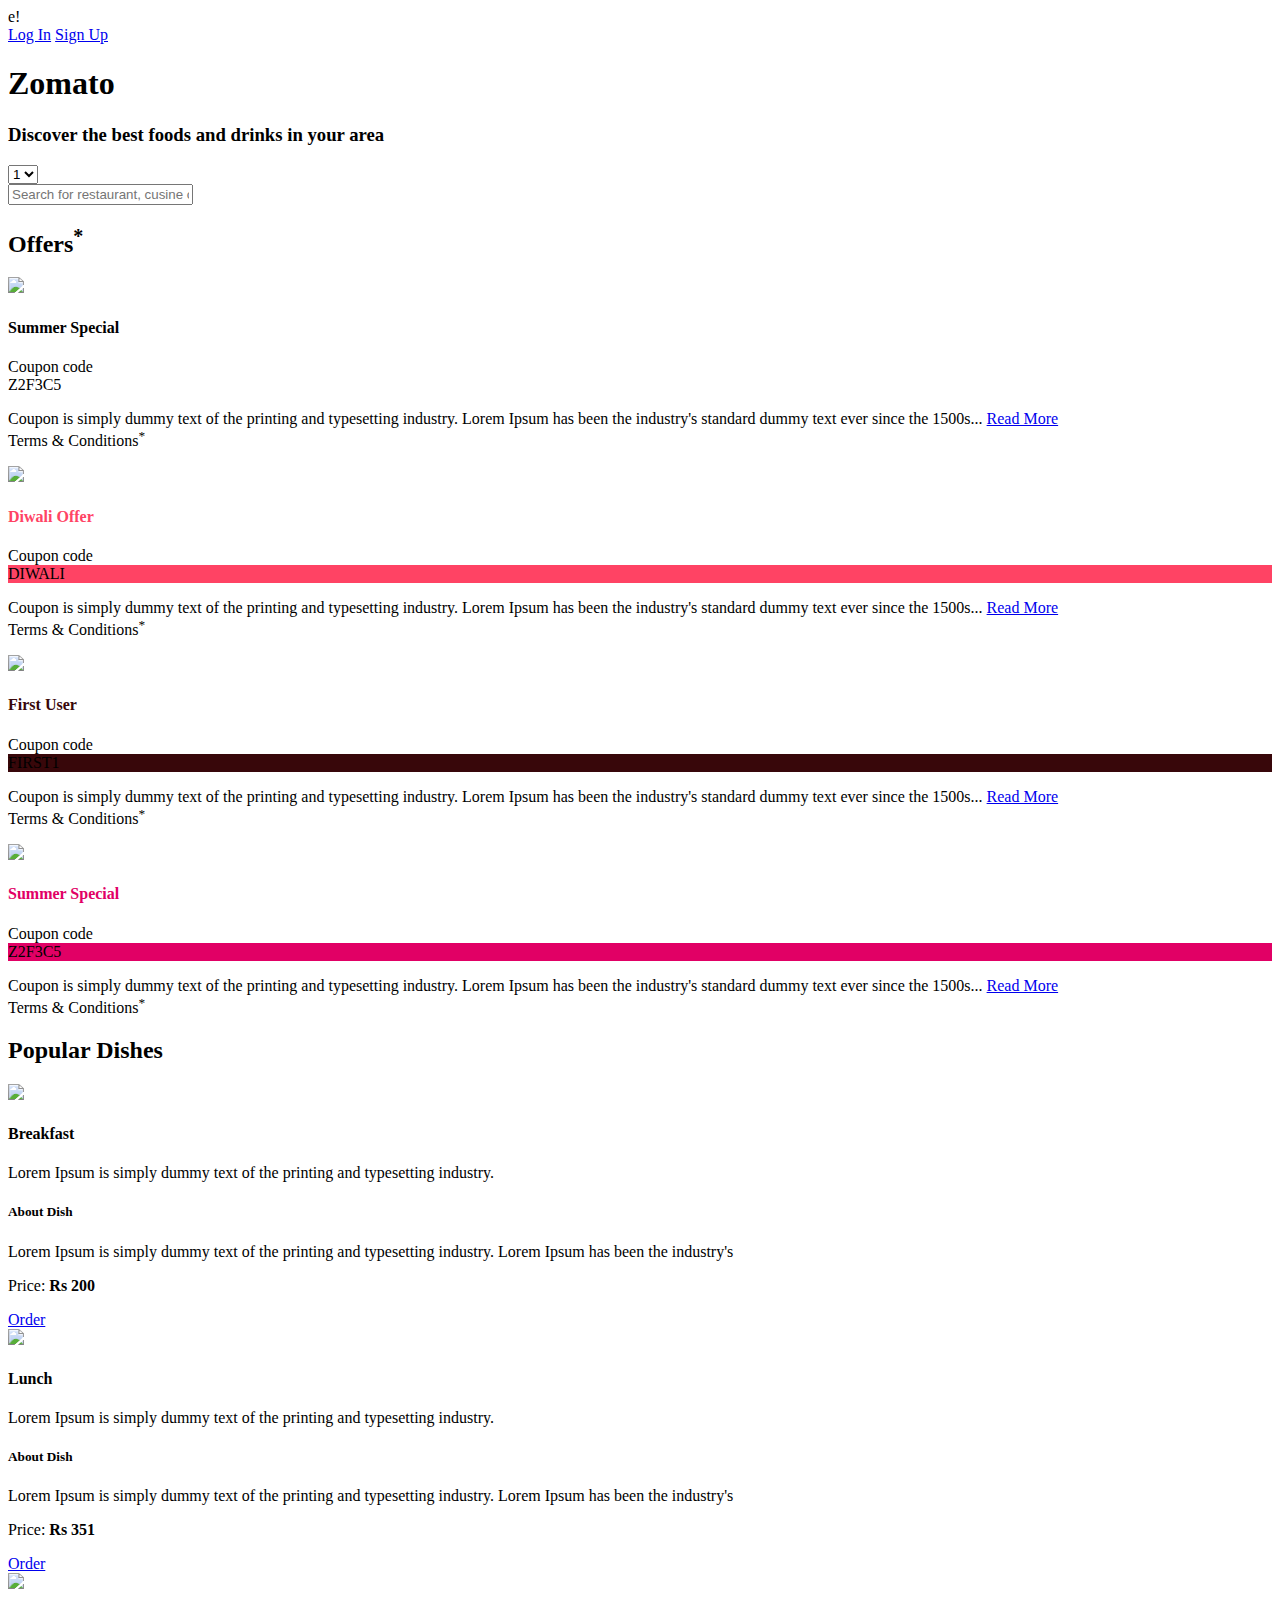
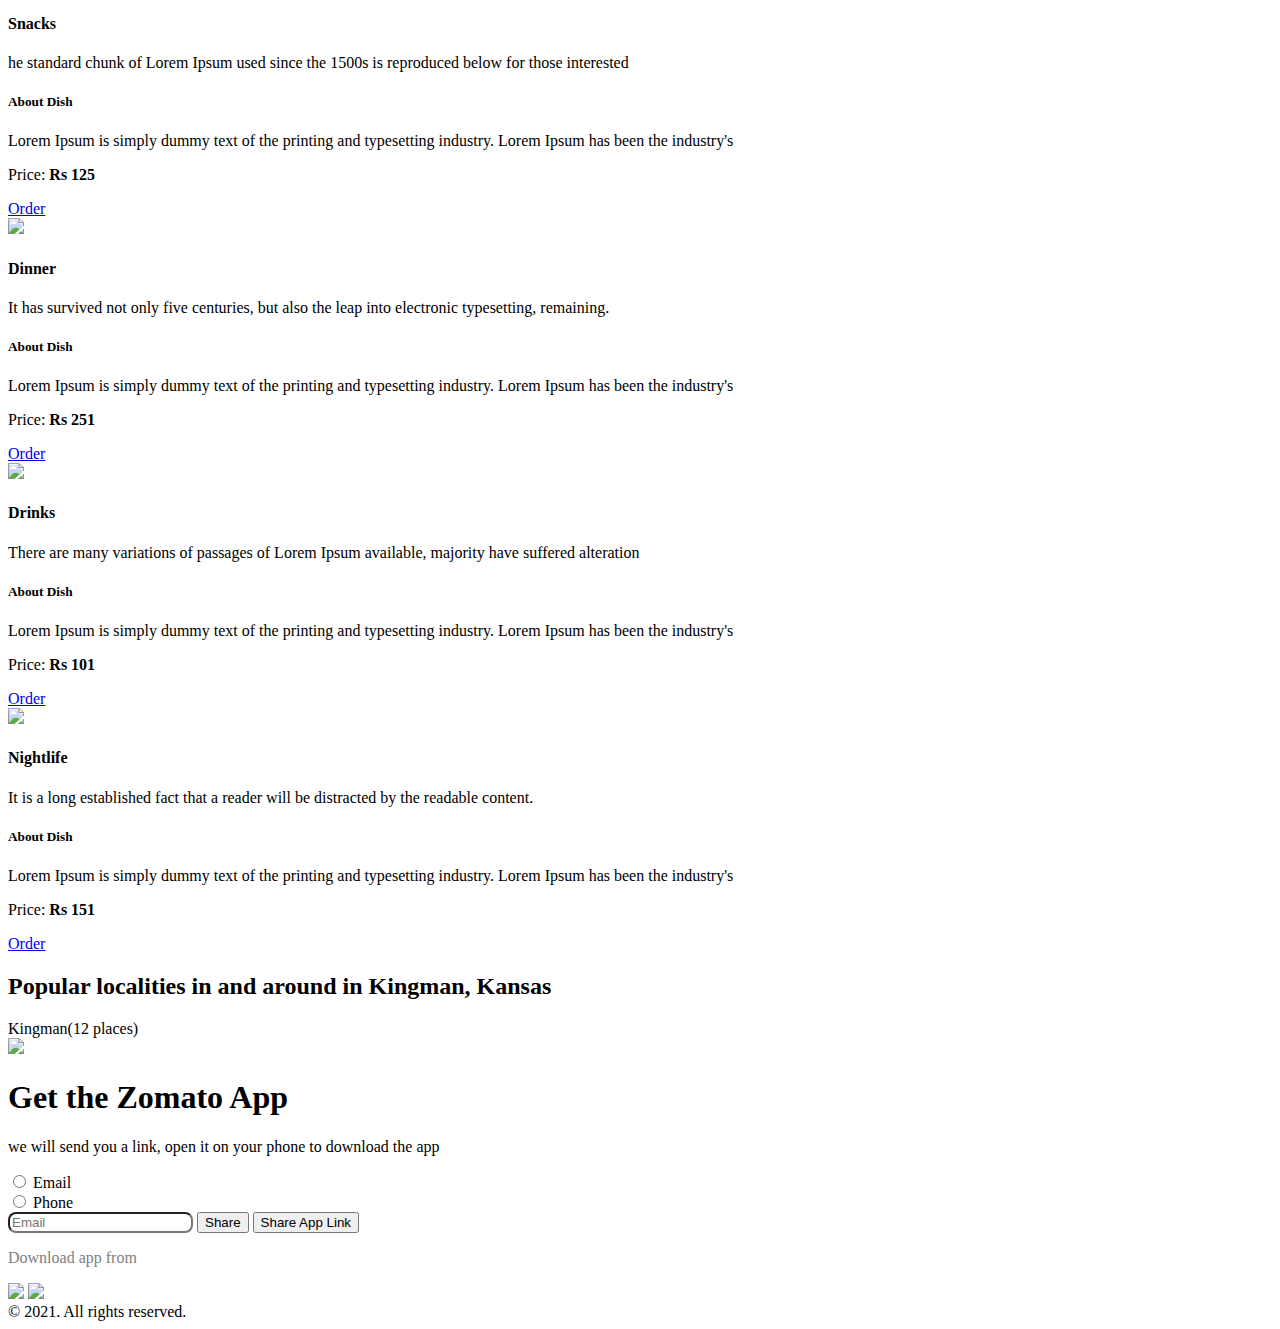
==== index.html @ a8866573 "Add html files" ====
<!DOCTYPE html>
<html>
    <head>
        <meta name="viewport" content="width=device-width, initial-scale=1.0" />
        <link rel="stylesheet" href="css/bootstrap.css" />
        <link rel="stylesheet" href="css/all.css" />
        <link rel="stylesheet" href="css/style.css" />
        <script src="js/js.js" type="text/javascript"></script>
        <script src="js/bootstrap.min.js" type="text/javascript"></script>
        <script src="js/all.js" type="text/javascript"></script>
    </head>
    <body>
        <section class="header-section img-fluid">
            <header>
                <div class="container">
                    <div class="top-content">
                        <div class="head">
                            <!--Mobile menu-->
                            <div class="mobile-menu">
                                <i class="fas fa-bars"></i>
                            </div>
                            <!--End of mobile menu-->
                            <div class="laptop-menu">
                                <div class="main-logo">e!</div>
                                <div class="user">
                                    <div>
                                        <span>
                                            <a href="#">Log In</a>
                                        </span>
                                        <span>
                                            <a href="#">Sign Up</a>
                                        </span>
                                    </div>   
                                </div>
                            </div>
                        </div>
                    </div>
                    <div class="bottom-content">
                        <div class="content">
                            <h1>Zomato</h1>
                            <h3>Discover the best foods and drinks in your area</h3>
                            <div class="search">
                                <div class="select-box">
                                    <select class="select-area">
                                        <option>1</option>
                                        <option>2</option>
                                        <option>3</option>
                                    </select>
                                    <div class="icon" style="color: #f57082;">
                                        <i class="fas fa-map-marker-alt"></i>
                                    </div>
                                </div>
                                <div class="search-box">
                                    <input type="text" class="" placeholder="Search for restaurant, cusine or a dish"/>
                                    <div class="icon">
                                        <i class="fas fa-search"></i>
                                    </div>
                                    <div class="vertical-line"></div>
                                </div>
                            </div>
                        </div>
                    </div>
                </div>
            </header>
        </section>
        <!--Coupon-->
        <section class="coupon-section" id="coupon">
            <div class="container d-flex justify-content-center">
                <div class="row main-box">
                    <div class="close">
                        <span onclick="closeCoupon()">
                            <i class="fa fa-times"></i>
                        </span>
                    </div>
                    <h2>Offers<sup>*</sup></h2>
                    <div class="col-md-6 col-md-6 coupon-item">
                        <div class="coupon">
                            <div class="coupon-header">
                                <div class="coupon-img">
                                    <img src="coupon_image/coupon_2.jpg" class="img-fluid"/>
                                </div>
                                <div class="coupon-details">
                                    <div>
                                        <h4>Summer Special</h4>
                                        <span>Coupon code</span>
                                        <div class="code" id="code_1" onclick="getCouponCode(this.id)">
                                            Z2F3C5
                                        </div>
                                    </div>
                                </div>
                            </div>
                            <div class="coupon-footer">
                                <p class="coupon-description">
                                    Coupon is simply dummy text of the printing and typesetting industry. 
                                    Lorem Ipsum has been the industry's standard dummy text ever since the 1500s... 
                                    <a href="#">Read More</a><br> 
                                    <a>Terms & Conditions<sup>*</sup></a>
                                </p>
                            </div>
                        </div>
                    </div>
                    <div class="col-lg-6 col-md-6 coupon-item">
                        <div class="coupon">
                            <div class="coupon-header">
                                <div class="coupon-img">
                                    <img src="coupon_image/coupon_7.jpg" class="img-fluid"/>
                                </div>
                                <div class="coupon-details">
                                    <div>
                                        <h4 style="color: #ff4364;">Diwali Offer</h4>
                                        <span>Coupon code</span>
                                        <div class="code" id="code_2" style="background: #ff4364;" onclick="getCouponCode(this.id)">
                                            DIWALI
                                        </div>
                                    </div>
                                </div>
                            </div>
                            <div class="coupon-footer">
                                <p class="coupon-description">
                                    Coupon is simply dummy text of the printing and typesetting industry. 
                                    Lorem Ipsum has been the industry's standard dummy text ever since the 1500s... 
                                    <a href="#">Read More</a><br> 
                                    <a>Terms & Conditions<sup>*</sup></a>
                                </p>
                            </div>
                        </div>
                    </div>
                    <div class="col-md-6 col-md-6 coupon-item">
                        <div class="coupon">
                            <div class="coupon-header">
                                <div class="coupon-img">
                                    <img src="coupon_image/coupon_3.jpg" class="img-fluid"/>
                                </div>
                                <div class="coupon-details">
                                    <div>
                                        <h4 style="color: #38070a;">First User</h4>
                                        <span>Coupon code</span>
                                        <div class="code" id="code_3" style="background: #38070a;" onclick="getCouponCode(this.id)">
                                            FIRST1
                                        </div>
                                    </div>
                                </div>
                            </div>
                            <div class="coupon-footer">
                                <p class="coupon-description">
                                    Coupon is simply dummy text of the printing and typesetting industry. 
                                    Lorem Ipsum has been the industry's standard dummy text ever since the 1500s... 
                                    <a href="#">Read More</a><br> 
                                    <a>Terms & Conditions<sup>*</sup></a>
                                </p>
                            </div>
                        </div>
                    </div>
                    <div class="col-lg-6 col-md-6 coupon-item">
                        <div class="coupon">
                            <div class="coupon-header">
                                <div class="coupon-img">
                                    <img src="coupon_image/coupon_6.png" class="img-fluid"/>
                                </div>
                                <div class="coupon-details">
                                    <div>
                                        <h4 style="color: #e10065;">Summer Special</h4>
                                        <span>Coupon code</span>
                                        <div class="code" id="code_4" style="background: #e10065;" onclick="getCouponCode(this.id)">
                                            Z2F3C5
                                        </div>
                                    </div>
                                </div>
                            </div>
                            <div class="coupon-footer">
                                <p class="coupon-description">
                                    Coupon is simply dummy text of the printing and typesetting industry. 
                                    Lorem Ipsum has been the industry's standard dummy text ever since the 1500s... 
                                    <a href="#">Read More</a><br> 
                                    <a>Terms & Conditions<sup>*</sup></a>
                                </p>
                            </div>
                        </div>
                    </div>
                </div>
            </div>
        </section>
        <!--End of coupon-->
        <section class="popular-dishes">
            <div class="container">
                <div class="coupon-applied" id="couponAppliedArea">
                    <span><i class="fas fa-check-circle"></i></span>
                    <p id="couponApplied"></p> 
                </div>
                <h2>Popular Dishes</h2>
                <div class="row">
                    <div class="col-lg-4 col-md-6 col-sm-12 dishes">
                        <div class="dish-item">
                            <div class="header d-flex">
                                <div class="image">
                                    <img src="images/food_2.jfif"/>
                                </div>
                                <div class="description">
                                    <h4>Breakfast</h4>
                                    <p>
                                        Lorem Ipsum is simply dummy text of the printing and typesetting industry.
                                    </p>
                                </div>
                                <!--hover content-->
                                <div class="on-hover">
                                    <h5>About Dish</h5>
                                    <p>Lorem Ipsum is simply dummy text of the printing and typesetting industry. 
                                        Lorem Ipsum has been the industry's </p>
                                </div>
                                <!--end of hover content-->
                            </div>
                            <div class="footer">
                                <p>Price: <b>Rs 200</b></p>
                                <a href="#" class="">Order</a>
                            </div>
                        </div>     
                    </div>
                    <div class="col-lg-4 col-md-6 col-sm-12 dishes">
                        <div class="dish-item">
                            <div class="header d-flex">
                                <div class="image">
                                    <img src="images/food5.jpg"/>
                                </div>
                                <div class="description">
                                    <h4>Lunch</h4>
                                    <p>
                                        Lorem Ipsum is simply dummy text of the printing and typesetting industry.
                                    </p>
                                </div>
                                <!--hover content-->
                                <div class="on-hover">
                                    <h5>About Dish</h5>
                                    <p>Lorem Ipsum is simply dummy text of the printing and typesetting industry. 
                                        Lorem Ipsum has been the industry's </p>
                                </div>
                                <!--end of hover content-->
                            </div>
                            <div class="footer">
                                <p>Price: <b>Rs 351</b></p>
                                <a href="#" class="">Order</a>
                            </div>
                        </div>     
                    </div>
                    <div class="col-lg-4 col-md-6 col-sm-12 dishes">
                        <div class="dish-item">
                            <div class="header d-flex">
                                <div class="image">
                                    <img src="images/food_8.cms"/>
                                </div>
                                <div class="description">
                                    <h4>Snacks</h4>
                                    <p>
                                        he standard chunk of Lorem Ipsum used since the 1500s is reproduced below for those interested
                                    </p>
                                </div>
                                <!--hover content-->
                                <div class="on-hover">
                                    <h5>About Dish</h5>
                                    <p>Lorem Ipsum is simply dummy text of the printing and typesetting industry. 
                                        Lorem Ipsum has been the industry's </p>
                                </div>
                                <!--end of hover content-->
                            </div>
                            <div class="footer">
                                <p>Price: <b>Rs 125</b></p>
                                <a href="#" class="">Order</a>
                            </div>
                        </div>     
                    </div>
                    <div class="col-lg-4 col-md-6 col-sm-12 dishes">
                        <div class="dish-item">
                            <div class="header d-flex">
                                <div class="image">
                                    <img src="images/food_9.jpg"/>
                                </div>
                                <div class="description">
                                    <h4>Dinner</h4>
                                    <p>
                                        It has survived not only five centuries, but also the leap into electronic typesetting, remaining.
                                    </p>
                                </div>
                                <!--hover content-->
                                <div class="on-hover">
                                    <h5>About Dish</h5>
                                    <p>Lorem Ipsum is simply dummy text of the printing and typesetting industry. 
                                        Lorem Ipsum has been the industry's </p>
                                </div>
                                <!--end of hover content-->
                            </div>
                            <div class="footer">
                                <p>Price: <b>Rs 251</b></p>
                                <a href="#" class="">Order</a>
                            </div>
                        </div>     
                    </div>
                    <div class="col-lg-4 col-md-6 col-sm-12 dishes">
                        <div class="dish-item">
                            <div class="header d-flex">
                                <div class="image">
                                    <img src="images/food_10.jfif"/>
                                </div>
                                <div class="description">
                                    <h4>Drinks</h4>
                                    <p>
                                        There are many variations of passages of Lorem Ipsum available, majority have suffered alteration
                                    </p>
                                </div>
                                <!--hover content-->
                                <div class="on-hover">
                                    <h5>About Dish</h5>
                                    <p>Lorem Ipsum is simply dummy text of the printing and typesetting industry. 
                                        Lorem Ipsum has been the industry's </p>
                                </div>
                                <!--end of hover content-->
                            </div>
                            <div class="footer">
                                <p>Price: <b>Rs 101</b></p>
                                <a href="#" class="">Order</a>
                            </div>
                        </div>     
                    </div>
                    <div class="col-lg-4 col-md-6 col-sm-12 dishes">
                        <div class="dish-item">
                            <div class="header d-flex">
                                <div class="image">
                                    <img src="images/night_life.cms"/>
                                </div>
                                <div class="description">
                                    <h4>Nightlife</h4>
                                    <p>
                                        It is a long established fact that a reader will be distracted by the readable 
                                        content.
                                    </p>
                                </div>
                                <!--hover content-->
                                <div class="on-hover">
                                    <h5>About Dish</h5>
                                    <p>Lorem Ipsum is simply dummy text of the printing and typesetting industry. 
                                        Lorem Ipsum has been the industry's </p>
                                </div>
                                <!--end of hover content-->
                            </div>
                            <div class="footer">
                                <p>Price: <b>Rs 151</b></p>
                                <a href="#" class="">Order</a>
                            </div>
                        </div>     
                    </div>

                    <!-- <div id="col-lg-3 popular-dishes-carousel" class="carousel slide" data-bs-ride="carousel">
                        <div class="carousel-inner">
                            <div class="carousel-item active">
                                <img src="images/carousel_image_1.jpg" class="d-block w-100"/>
                            </div>
                            <div class="carousel-item">
                                <img src="images/carousel_image_2.jpg" class="d-block w-100"/>
                            </div>
                            <div class="carousel-item">
                                <img src="images/carousel_image_3.jpg" class="d-block w-100"/>
                            </div>
                        </div>
                    </div> -->
                </div>
            </div>
        </section>
        <section class="popular-locality">
            <div class="container">
                <h2>Popular localities in and around in <b>Kingman, Kansas</b></h2>
                <div class="locality-list">
                    Kingman(12 places)
                    <div class="icon">
                        <i class="fas fa-chevron-right"></i>
                    </div>
                </div>
            </div>
        </section>
        <section class="app-section">
            <div class="container">
                <div class="row">
                    <div class="col-lg-6 col-md-6 col-sm-12 col-xs-12 textAlignRight mobile-image">
                        <img src="images/mobile.avif" width="300"/>
                    </div>
                    <div class="col-lg-6 col-md-6 col-sm-12 col-xs-12 content">
                        <h1>Get the Zomato App</h1>
                        <p>we will send you a link, open it on your phone to download the app</p>
                        <div class="radio-btn">
                            <div class="form-check">
                                <input type="radio" class="form-check-input"/>
                                <label class="form-check-label">Email</label>
                            </div>
                            <div class="form-check">
                                <input type="radio" class="form-check-input"/>
                                <label class="form-check-label">Phone</label>
                            </div>
                        </div>
                        <div class="form form-group">
                            <input type="text" class="form-control" placeholder="Email" style="border-radius: 8px;"/>
                            <button type="submit" class="btn btn-danger mobile-btn">Share</button>
                            <button type="submit" class="btn btn-danger desktop-btn">Share App Link</button>
                        </div>
                        <div class="marginTop30">
                            <p style="color: grey;">Download app from</p>
                            <div class="icons">
                                    <img src="images/app_store.webp" height="42"/>
                                    <img src="images/play_store.webp" height="42" class="marginLeft14"/>
                            </div>
                        </div>
                    </div>
                </div>
            </div>
        </section>
        <footer class="footer">
            &copy; 2021. All rights reserved.
        </footer>
        <script>
            window.onLoad = coupon();
        </script>
    </body>
</html>
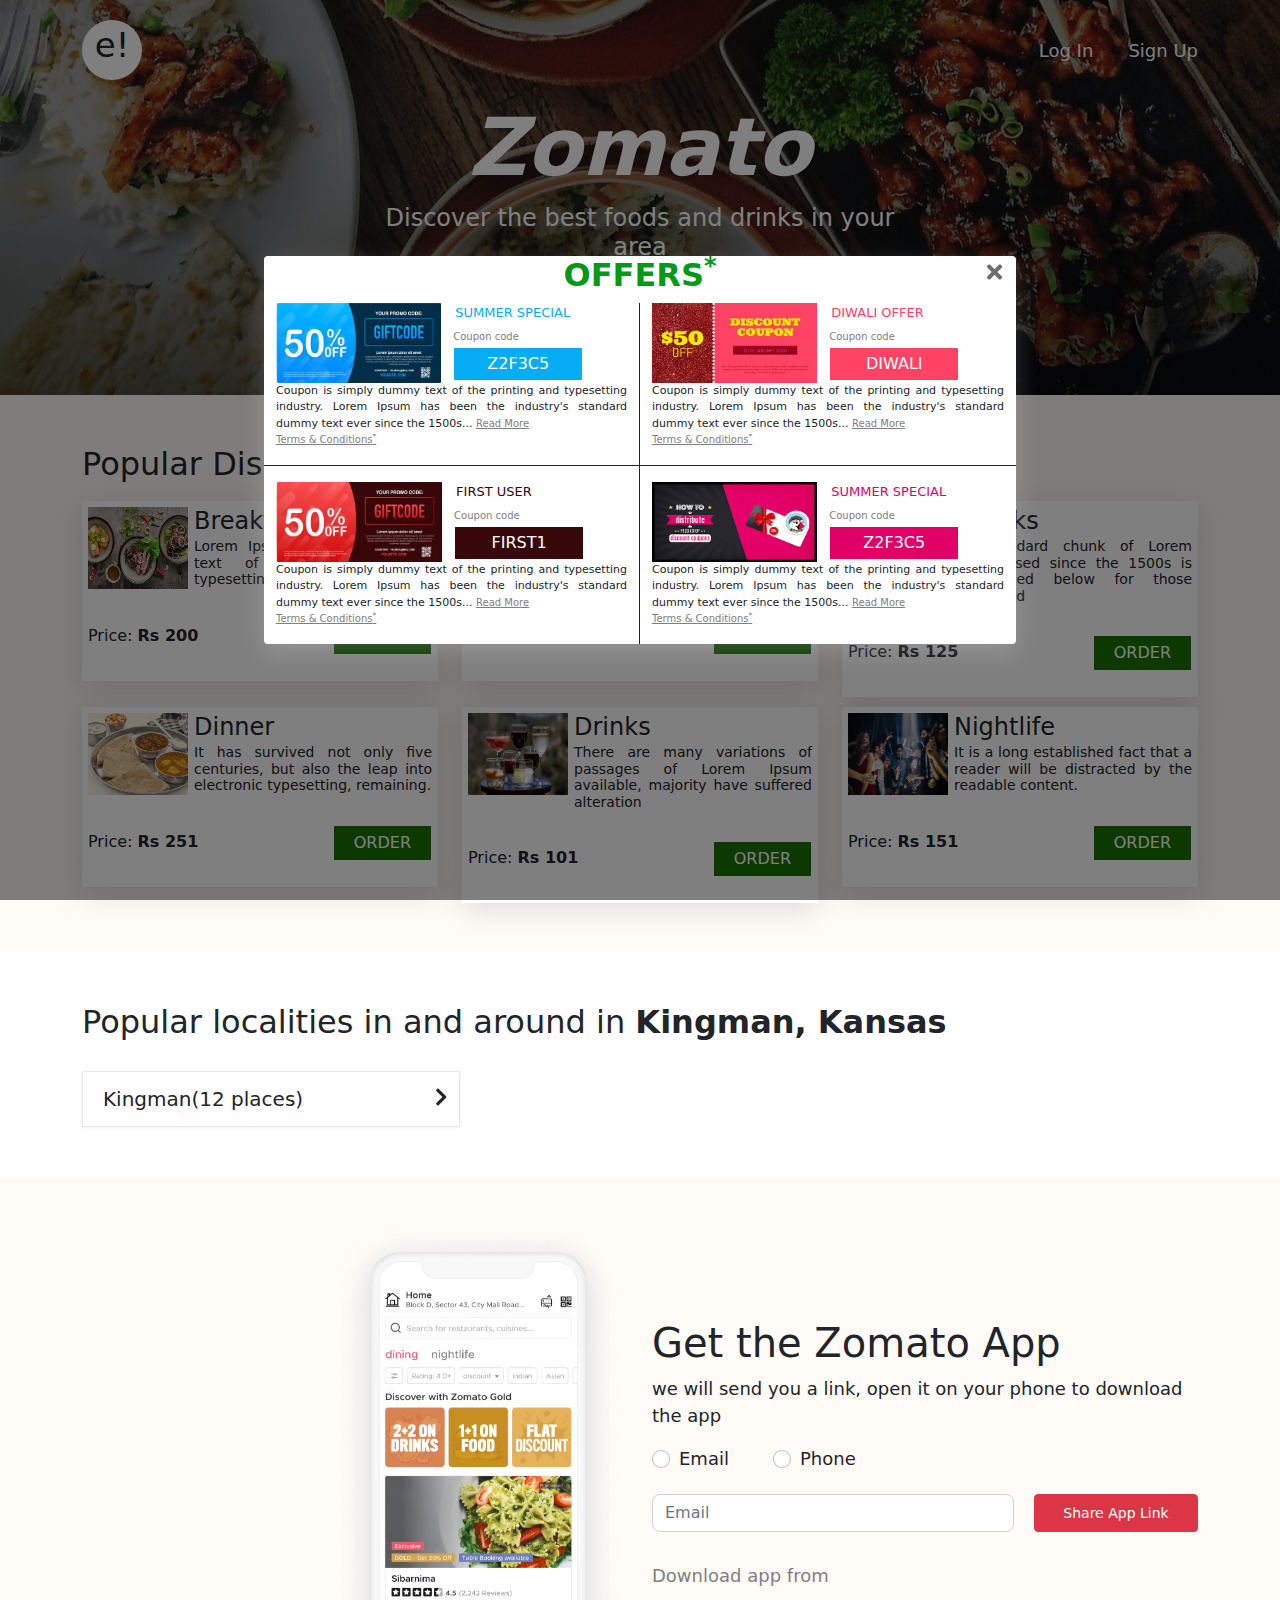
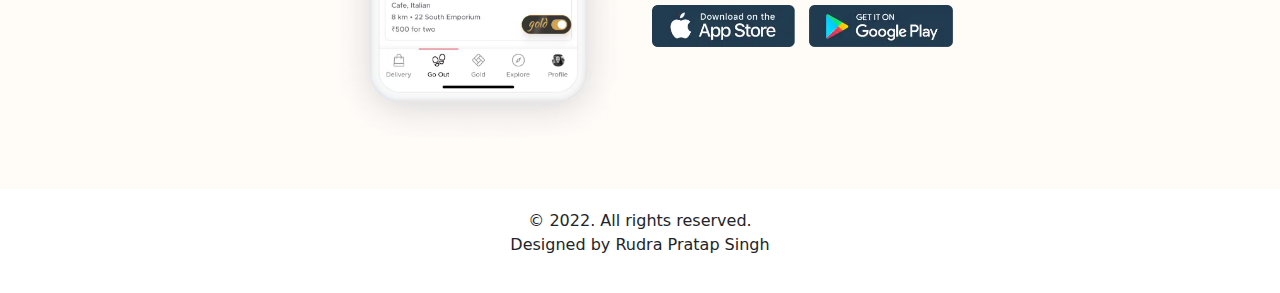
==== commit 1bb3ca69: "index.html" ====
--- a/index.html
+++ b/index.html
@@ -410,10 +410,11 @@
             </div>
         </section>
         <footer class="footer">
-            &copy; 2021. All rights reserved.
+            &copy; 2022. All rights reserved.
+            <p class"creadit">Designed by Rudra Pratap Singh</p>
         </footer>
         <script>
             window.onLoad = coupon();
         </script>
     </body>
-</html>+</html>
--- a/css/style.css
+++ b/css/style.css
@@ -0,0 +1,459 @@
+
+@font-face {
+    font-family: "Gordita";
+    src: url(../font-family/Gordita.otf);
+}
+:root{
+    --red: #cf202d;
+}
+/*Base styles*/
+body{
+    margin: 0;
+    padding: 0;
+}
+.textAlignRight{
+    text-align: right;
+}
+.marginLeft14{
+    margin-left: 14px;
+}
+.marginTop90{
+    margin-top: 90px;
+}
+.marginTop30{
+    margin-top: 30px;
+}
+.header-section{
+    background-image: url(../images/bg_main_image.jfif);
+    background-repeat: no-repeat;
+    background-position: center;
+    background-size: cover;
+}
+.header-section .top-content{
+    display: flex;
+    justify-content: center;
+}
+.header-section .head{
+    max-width: 1120px;
+    width: 100%;
+    padding-top: 20px;
+}
+.header-section .main-logo{
+    font-size: 34px;
+    width: 60px;
+    height: 60px;
+    background: #fff;
+    text-align: center;
+    border-radius: 50%;
+}
+.header-section .user{
+    display: flex;
+    align-items: center;
+}
+.header-section .user span:first-child{
+    margin-right: 30px;
+}
+.header-section .user span a{
+    text-decoration: none;
+    font-size: 18px;
+    color: #fff;
+}
+.header-section .laptop-menu{
+    justify-content: space-between;
+    display: none;
+}
+.header-section .bottom-content{
+    display: flex;
+    justify-content: center;
+}
+.header-section .bottom-content h1{
+    font-size: 60px;
+    color: #fff;
+    text-align: center;
+    margin-top: 234px;
+    font-weight: 800;
+    font-style: italic;
+}
+.header-section .bottom-content h3{
+    color: #fff;
+    font-size: 24px;
+    text-align: center;
+}
+.header-section .search{
+    display: flex;
+    align-items: center;
+    justify-content: center;
+    width: 100%;
+    padding: 15px 0 70px;
+}
+.header-section .bottom-content .content{
+    display: flex;
+    flex-direction: column;
+    max-width: 528px;
+}
+.header-section .search .select-box{
+    position: relative;
+    width: 25%;
+}
+.header-section .search .select-box select{
+    height: 40px;
+    padding: 0 0 0 38px;
+    outline: none;
+    width: 100%;
+    border-top-left-radius: 6px;
+    border-bottom-left-radius: 6px;
+    border: none;
+}
+.header-section .search .search-box{
+    position: relative;
+    width: 70%;
+}
+.header-section .search .search-box input{
+    height: 40px;
+    padding: 0 30px 0 38px;
+    outline: none;
+    width: 100%;
+    border-top-right-radius: 6px;
+    border: none;
+    border-bottom-right-radius: 6px;
+}
+.search .select-box .icon, .search .search-box .icon{
+    position: absolute;
+    top: 0;
+    margin-left: 8px;
+    font-size: 25px;
+}
+.search-box .vertical-line{
+    position: absolute;
+    width: 1px;
+    height: 25px;
+    background: grey;
+    z-index: 1;
+    top: 7px;
+}
+.popular-dishes{
+    padding-top: 50px;
+    background: #fffbf7;
+    padding-bottom: 50px;
+    position: relative;
+}
+.coupon-applied{
+    position: absolute;
+    top: 0;
+    color: green;
+    font-weight: 600;
+    font-size: 20px;
+    padding: 4px;
+    background: #fff;
+    display: none;
+}
+.coupon-applied p{
+    margin: 0 0 0 10px;
+
+}
+.dish-item{
+    box-shadow: rgb(100 100 111 / 20%) 0px 7px 29px 0px;
+    padding: 6px 6px 6px 6px;
+    margin-top: 10px;
+    background: #fff;
+}
+.dish-item .header{
+    position: relative;
+}
+.on-hover h5{
+    padding: 0;
+    margin: 8px 0 0 0;
+}
+.on-hover p{
+    font-size: 12px;
+}
+.dish-item .header .on-hover{
+    display: none;
+    position: absolute;
+    top: 0;
+    left: 0;
+    width: 100%;
+    height: 100%;
+    background: #000;
+    opacity: 0.9;
+    color: #fff;
+    border-radius: 4px;
+    align-items: center;
+    justify-content: center;
+    flex-direction: column;
+    padding: 4px;
+}
+.dish-item .header:hover .on-hover{
+    display: flex;
+}
+.dish-item img{
+    width: 100px;
+    height: 82px;
+}
+.dish-item .description{
+    margin-left: 6px;
+}
+.dish-item .description h4{
+    margin-bottom: 2px;
+}
+.dish-item .description p{
+    font-size: 14px;
+    line-height: 1.2;
+    text-align: justify;
+    margin: 0;
+}
+.dishes .footer{
+    display: flex;
+    justify-content: space-between;
+    margin-top: 10px;
+}
+.dishes .footer p{
+    margin-bottom: 0;
+    padding-top: 5px;
+}
+.dishes .footer a{
+    text-decoration: none;
+    padding: 5px 20px;
+    background: #187201;
+    color: #fff;
+    text-transform: uppercase;
+    border: 1px solid;
+    transition: 0.3s;
+}
+.dishes .footer a:hover{
+    border-color: #187201;
+    background: #fff;
+    color: #187201;
+}
+.popular-locality{
+    padding: 50px 0;
+}
+.locality-list{
+    position: relative;
+    padding: 12px 0 12px 20px;
+    box-shadow: rgb(28 28 28 / 8%) 0px 1.42623px 2.85246px;
+    border: 1px solid rgb(232, 232, 232);
+    margin-top: 30px;
+    cursor: pointer;
+    width: 100%;
+    font-size: 16px;
+}
+.locality-list:hover{
+    box-shadow: rgb(28 28 28 / 8%) 0px 4px 8px;
+}
+.locality-list .icon{
+    position: absolute;
+    top: 10px;
+    right: 0;
+    padding-right: 12px;
+}
+.app-section{
+    background: #fffbf7;
+    padding: 40px 0;
+}
+.app-section h1{
+    text-align: center;
+}
+.app-section p{
+    text-align: center;
+    font-size: 18px;
+}
+.app-section .radio-btn{
+    display: flex;
+    font-size: 18px;
+    margin-bottom: 20px;
+}
+.radio-btn .form-check:last-child{
+    margin-left: 44px;
+}
+.mobile-btn{
+    margin-left: 20px;
+    display: block;
+}
+.form{
+    display: flex;
+}
+.desktop-btn{
+    display: none;
+    margin-left: 20px;
+    font-size: 14px;
+    min-width: 164px;
+    width: 164px;
+}
+.app-section .icons{
+    display: flex;
+    justify-content: center;
+}
+.app-section .content{
+    display: flex;
+    flex-direction: column;
+    justify-content: center;
+}
+.mobile-image{
+    display: none;
+}
+.footer{
+    text-align: center;
+    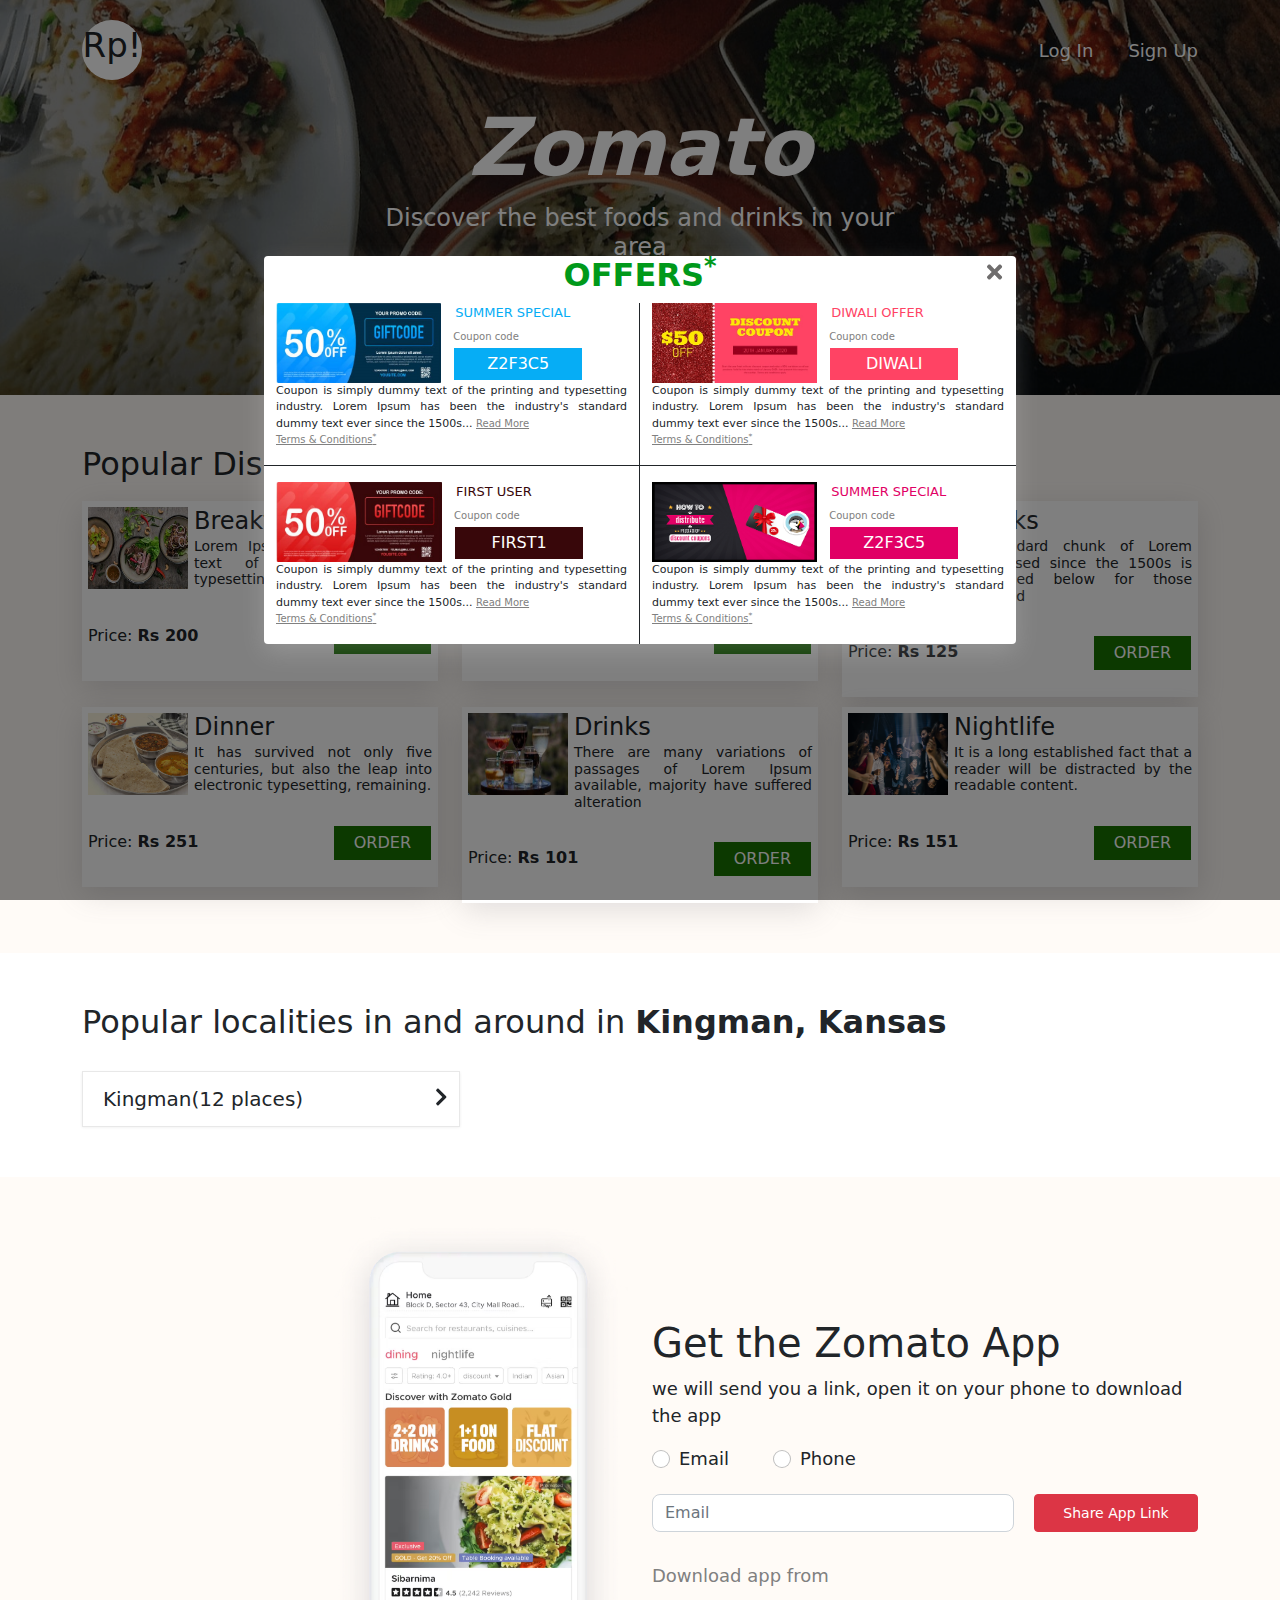
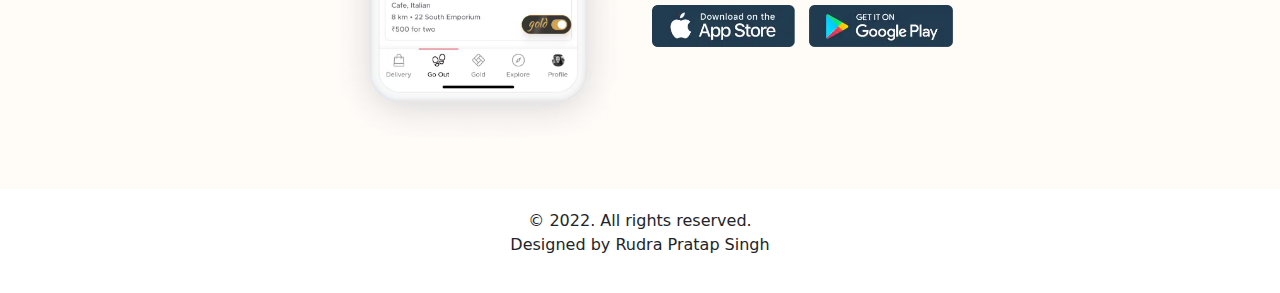
==== commit 3e085dc5: "Update index.html" ====
--- a/index.html
+++ b/index.html
@@ -21,7 +21,7 @@
                             </div>
                             <!--End of mobile menu-->
                             <div class="laptop-menu">
-                                <div class="main-logo">e!</div>
+                                <div class="main-logo">Rp!</div>
                                 <div class="user">
                                     <div>
                                         <span>
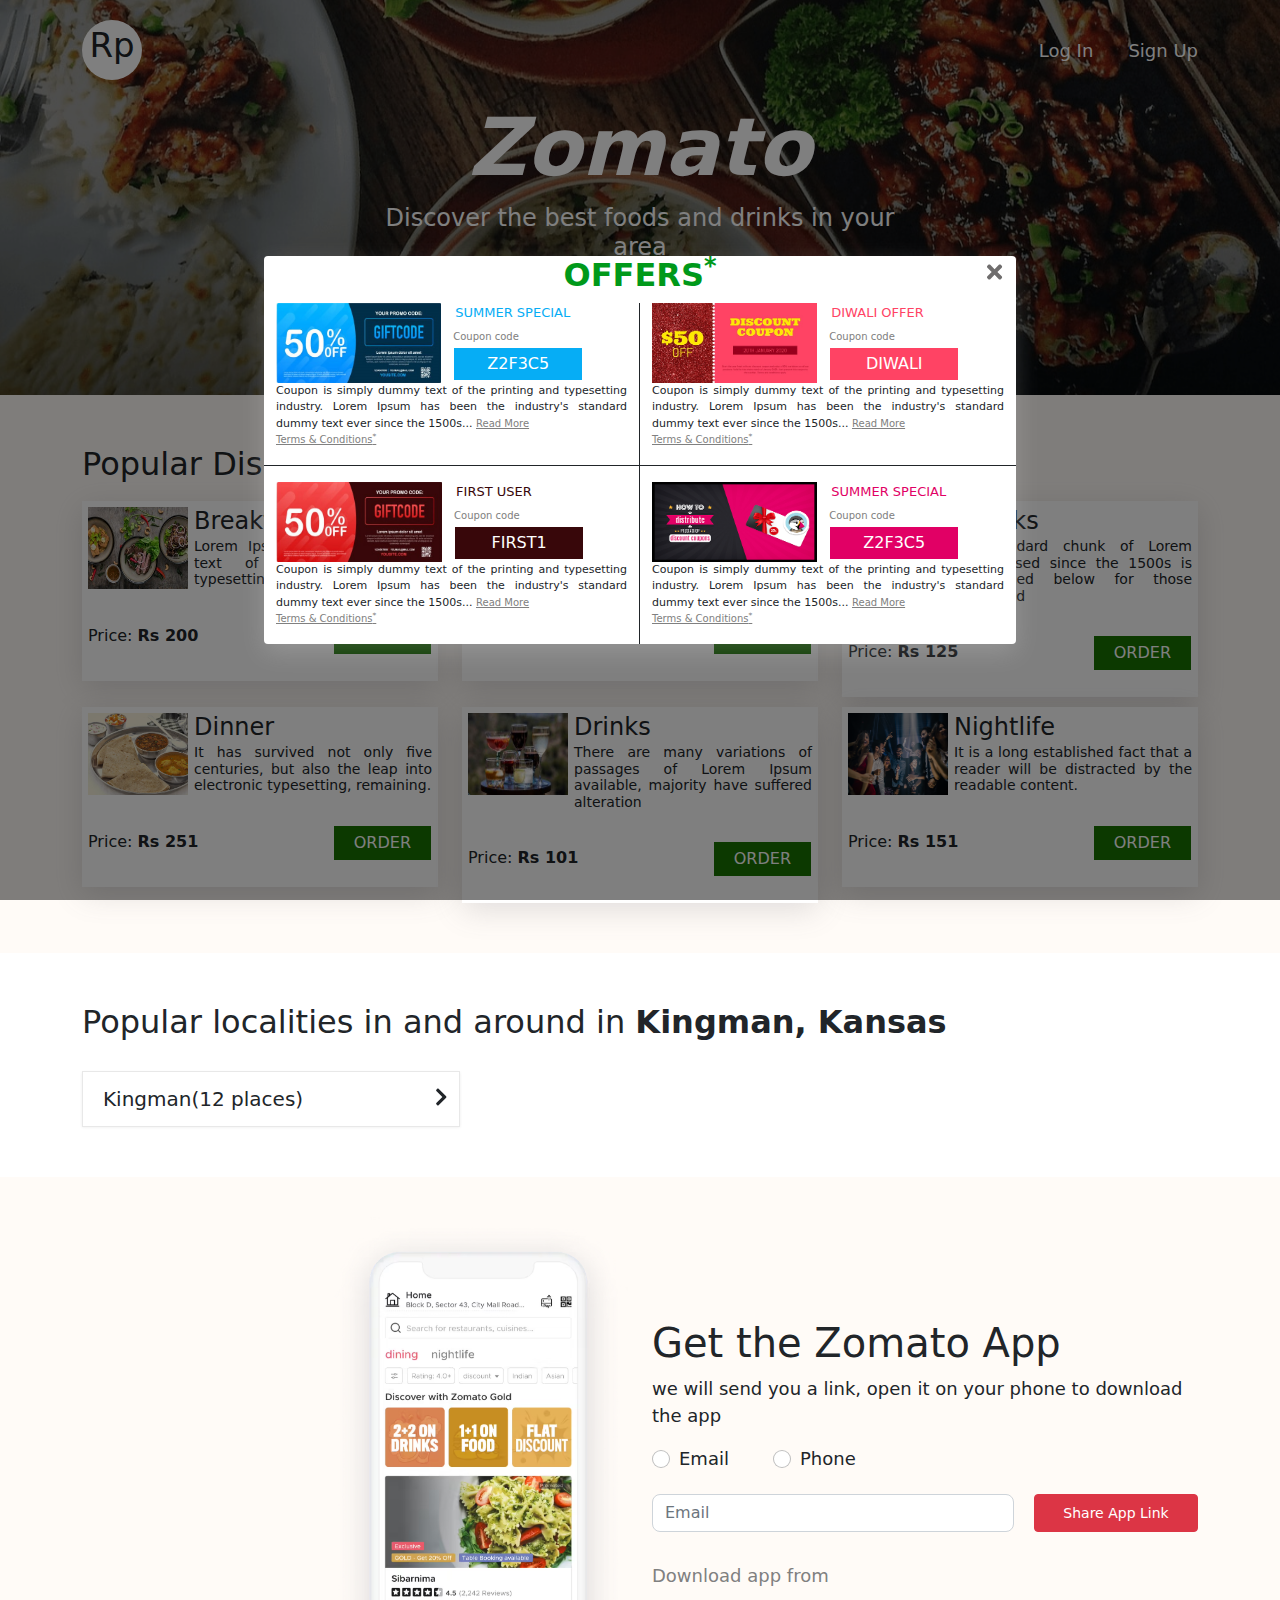
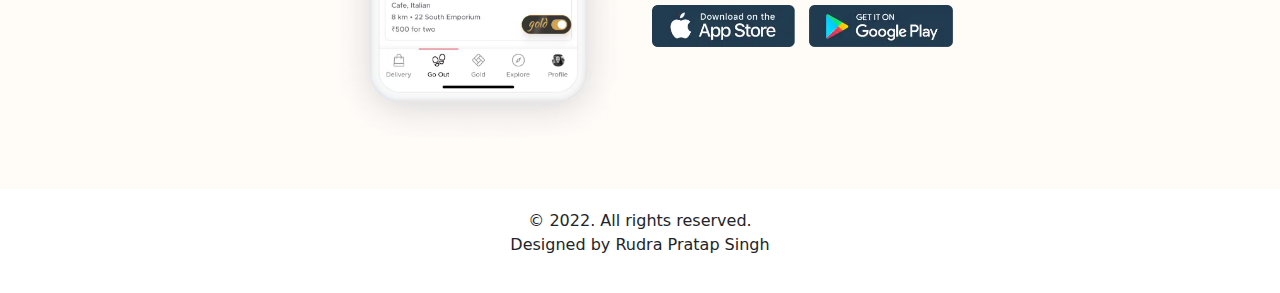
==== commit 06720bf9: "index.html" ====
--- a/index.html
+++ b/index.html
@@ -21,7 +21,7 @@
                             </div>
                             <!--End of mobile menu-->
                             <div class="laptop-menu">
-                                <div class="main-logo">Rp!</div>
+                                <div class="main-logo">Rp</div>
                                 <div class="user">
                                     <div>
                                         <span>
